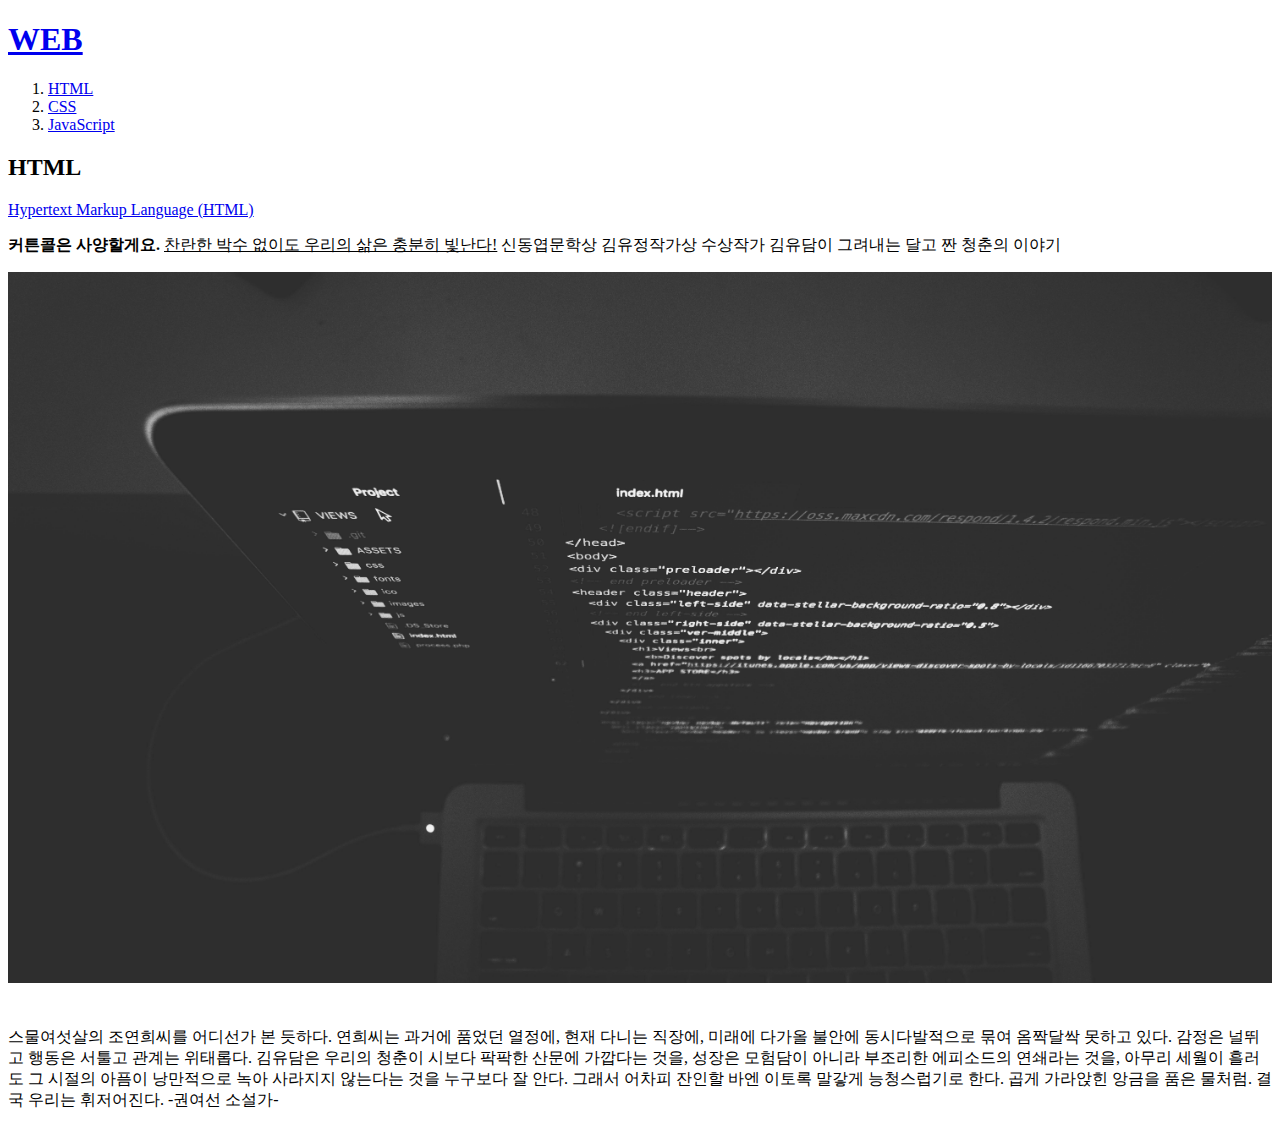
==== 1.html @ 8ac2da63 "웹사이트 완성" ====
<!doctype html>
<html>
<head>
    <title>WEB1 - HTML</title>
    <meta charset="utf-8">
</head>
<body>
    <h1><a href="index.html">WEB</a></h1>
    <ol>
        <li><a href="1.html">HTML</a></li>
        <li><a href="2.html">CSS</a></li>
        <li><a href="3.html">JavaScript</a></li>
    </ol>
    <h2>HTML</h2>
    <a href="https://html.spec.whatwg.org/multipage/" target="_blank" title="html5 specification">Hypertext Markup Language (HTML)</a>
    <p><strong>커튼콜은 사양할게요.</strong> <u>찬란한 박수 없이도 우리의 삶은 충분히 빛난다!</u> 신동엽문학상 김유정작가상 수상작가 김유담이 그려내는 달고 짠 청춘의 이야기</p>
    <img src="coding.jpg" width="100%">
    <p style="margin-top:40px;">스물여섯살의 조연희씨를 어디선가 본 듯하다. 연희씨는 과거에 품었던 열정에, 현재 다니는 직장에, 미래에 다가올 불안에 동시다발적으로 묶여 옴짝달싹 못하고 있다. 감정은 널뛰고 행동은 서툴고 관계는 위태롭다.
    김유담은 우리의 청춘이 시보다 팍팍한 산문에 가깝다는 것을, 성장은 모험담이 아니라 부조리한 에피소드의 연쇄라는 것을, 아무리 세월이 흘러도 그 시절의 아픔이 낭만적으로 녹아 사라지지 않는다는 것을 누구보다 잘 안다.
    그래서 어차피 잔인할 바엔 이토록 말갛게 능청스럽기로 한다. 곱게 가라앉힌 앙금을 품은 물처럼. 결국 우리는 휘저어진다. -권여선 소설가-</p>
</body>
</html>
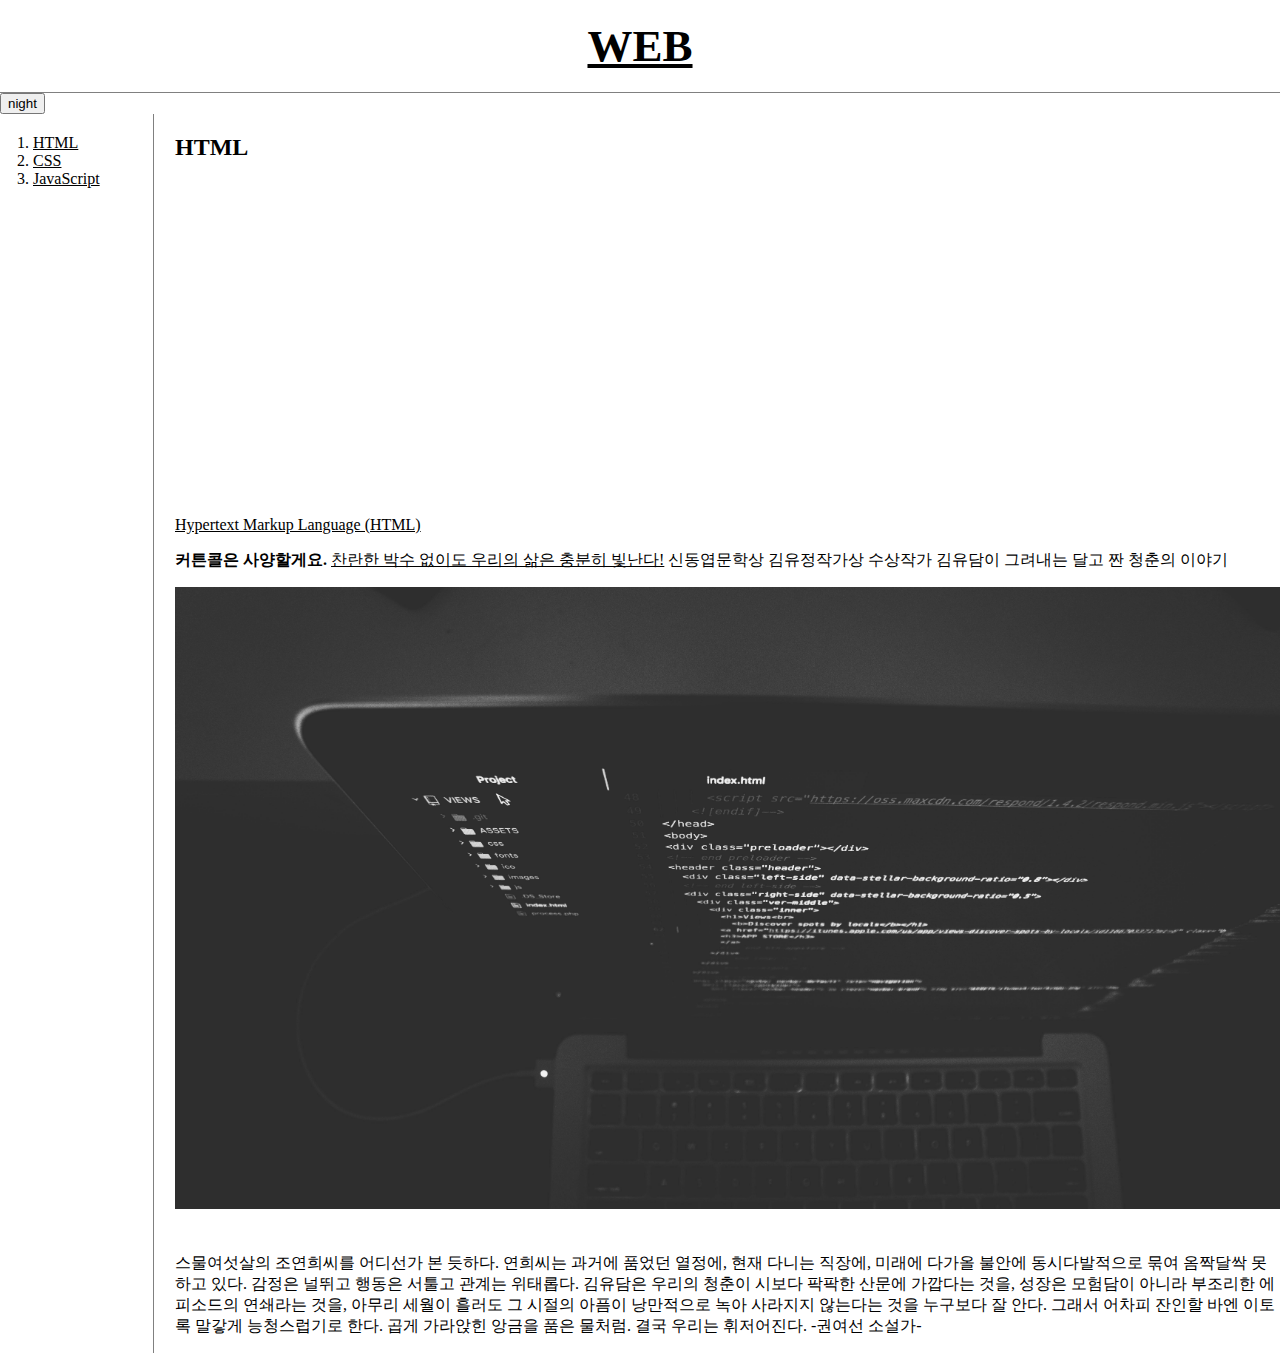
==== commit c21afb13: "연습용 홈페이지 만들기 최종 완성" ====
--- a/1.html
+++ b/1.html
@@ -3,20 +3,35 @@
 <head>
     <title>WEB1 - HTML</title>
     <meta charset="utf-8">
+    <link rel="stylesheet" href="style.css">
+    <script src="https://ajax.googleapis.com/ajax/libs/jquery/3.7.1/jquery.min.js"></script>
+    <script src="colors.js"></script>
 </head>
 <body>
     <h1><a href="index.html">WEB</a></h1>
-    <ol>
-        <li><a href="1.html">HTML</a></li>
-        <li><a href="2.html">CSS</a></li>
-        <li><a href="3.html">JavaScript</a></li>
-    </ol>
-    <h2>HTML</h2>
-    <a href="https://html.spec.whatwg.org/multipage/" target="_blank" title="html5 specification">Hypertext Markup Language (HTML)</a>
-    <p><strong>커튼콜은 사양할게요.</strong> <u>찬란한 박수 없이도 우리의 삶은 충분히 빛난다!</u> 신동엽문학상 김유정작가상 수상작가 김유담이 그려내는 달고 짠 청춘의 이야기</p>
-    <img src="coding.jpg" width="100%">
-    <p style="margin-top:40px;">스물여섯살의 조연희씨를 어디선가 본 듯하다. 연희씨는 과거에 품었던 열정에, 현재 다니는 직장에, 미래에 다가올 불안에 동시다발적으로 묶여 옴짝달싹 못하고 있다. 감정은 널뛰고 행동은 서툴고 관계는 위태롭다.
-    김유담은 우리의 청춘이 시보다 팍팍한 산문에 가깝다는 것을, 성장은 모험담이 아니라 부조리한 에피소드의 연쇄라는 것을, 아무리 세월이 흘러도 그 시절의 아픔이 낭만적으로 녹아 사라지지 않는다는 것을 누구보다 잘 안다.
-    그래서 어차피 잔인할 바엔 이토록 말갛게 능청스럽기로 한다. 곱게 가라앉힌 앙금을 품은 물처럼. 결국 우리는 휘저어진다. -권여선 소설가-</p>
+    <input id="night_day" type="button" value="night" onclick="
+        nightDayHandler(this);
+    ">
+    <div id="grid">
+        <ol>
+            <li><a href="1.html">HTML</a></li>
+            <li><a href="2.html">CSS</a></li>
+            <li><a href="3.html">JavaScript</a></li>
+        </ol>
+        <div id="article">
+            <h2>HTML</h2>
+            <p>
+                <iframe width="560" height="315" src="https://www.youtube.com/embed/tZooW6PritE?si=ZCKsg7aaluVYmVSX" title="YouTube video player" frameborder="0" allow="accelerometer; autoplay; clipboard-write; encrypted-media; gyroscope; picture-in-picture; web-share" allowfullscreen></iframe>
+            </p>
+            <a href="https://html.spec.whatwg.org/multipage/" target="_blank" title="html5 specification">Hypertext Markup Language (HTML)</a>
+            <p>
+                <strong>커튼콜은 사양할게요.</strong> <u>찬란한 박수 없이도 우리의 삶은 충분히 빛난다!</u> 신동엽문학상 김유정작가상 수상작가 김유담이 그려내는 달고 짠 청춘의 이야기</p>
+                <img src="coding.jpg" width="100%">
+                <p style="margin-top:40px;">스물여섯살의 조연희씨를 어디선가 본 듯하다. 연희씨는 과거에 품었던 열정에, 현재 다니는 직장에, 미래에 다가올 불안에 동시다발적으로 묶여 옴짝달싹 못하고 있다. 감정은 널뛰고 행동은 서툴고 관계는 위태롭다.
+                김유담은 우리의 청춘이 시보다 팍팍한 산문에 가깝다는 것을, 성장은 모험담이 아니라 부조리한 에피소드의 연쇄라는 것을, 아무리 세월이 흘러도 그 시절의 아픔이 낭만적으로 녹아 사라지지 않는다는 것을 누구보다 잘 안다.
+                그래서 어차피 잔인할 바엔 이토록 말갛게 능청스럽기로 한다. 곱게 가라앉힌 앙금을 품은 물처럼. 결국 우리는 휘저어진다. -권여선 소설가-
+            </p>
+        </div>
+    </div>
 </body>
 </html>--- a/style.css
+++ b/style.css
@@ -0,0 +1,40 @@
+body{
+    margin:0;
+}
+a {
+    color:black;
+}
+h1{
+    font-size:45px;
+    text-align:center;
+    border-bottom:1px solid gray;
+    margin:0;
+    padding:20px;
+}
+ol{
+    border-right:1px solid gray;
+    width:100px;
+    margin:0;
+    padding:20px;
+}
+#grid{
+    display:grid;
+    grid-template-columns: 150px 1fr;
+}
+#grid ol{
+    padding-left:33px;
+}
+#grid #article{
+    padding-left:25px;
+}
+@media(max-width:800px){
+    #grid{
+        display:block;
+    }
+    ol{
+        border-right:none;
+    }
+    h1{
+        border-bottom:none;
+    }
+}